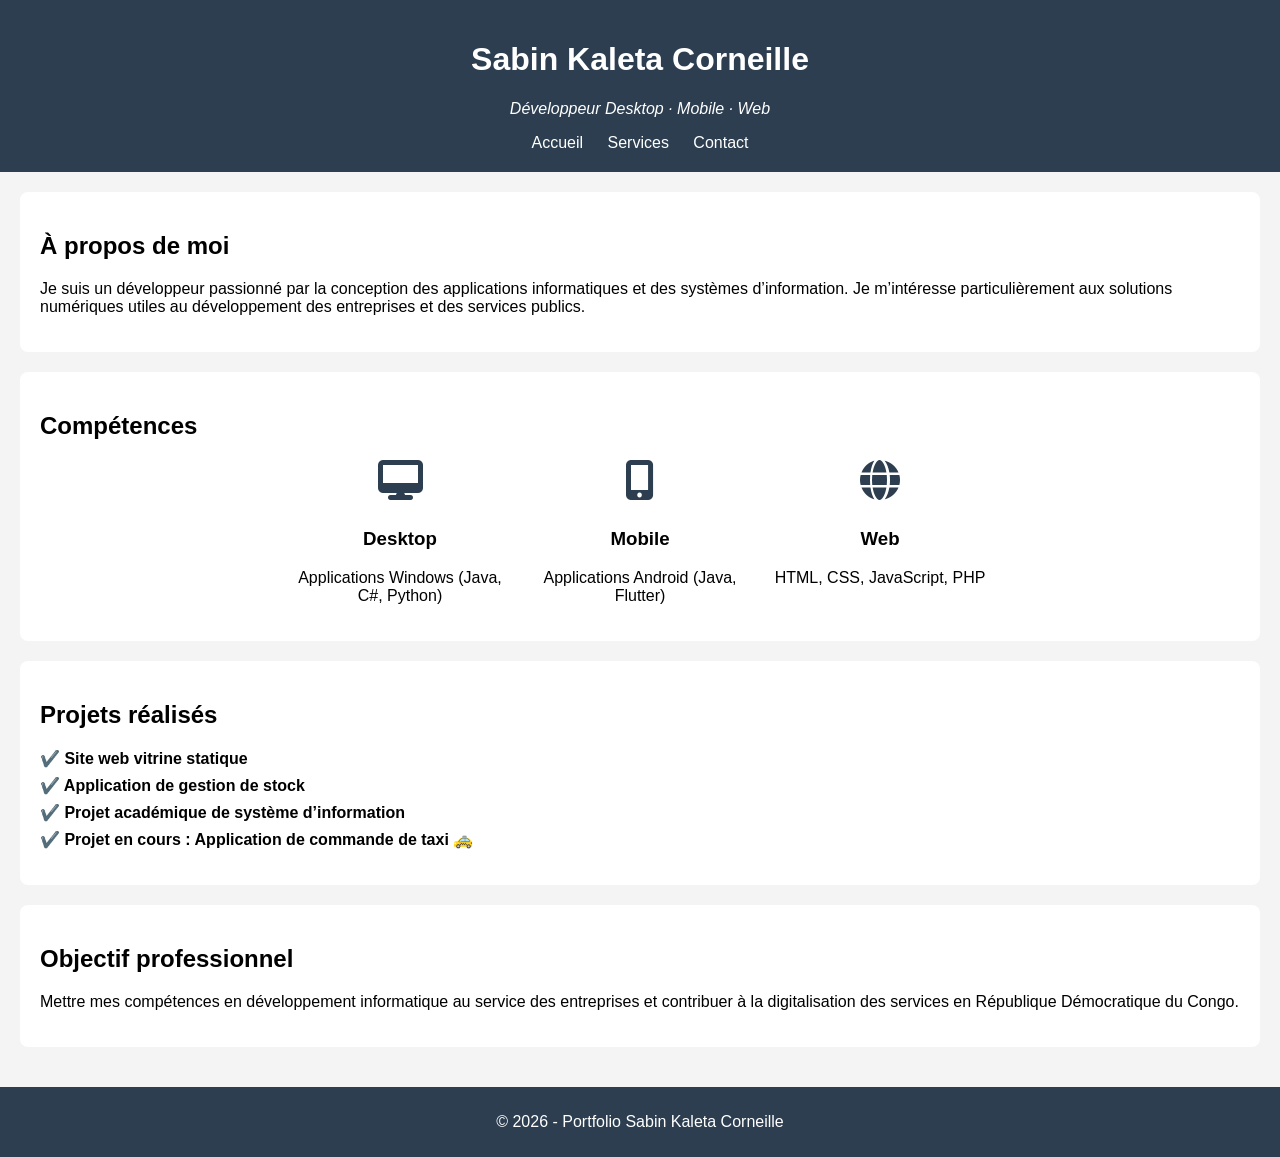
==== index.html @ 907f5636 "Add files via upload" ====
<!DOCTYPE html>
<html lang="fr">
<head>
    <meta charset="UTF-8">
    <title>Portfolio | Sabin Kaleta Corneille</title>

    <link rel="stylesheet" href="style.css">

    <!-- Icônes -->
    <link rel="stylesheet" href="https://cdnjs.cloudflare.com/ajax/libs/font-awesome/6.5.0/css/all.min.css">
</head>
<body>

<header>
    <h1>Sabin Kaleta Corneille</h1>
    <p>Développeur Desktop · Mobile · Web</p>

    <nav>
        <a href="index.html">Accueil</a>
        <a href="services.html">Services</a>
        <a href="contact.html">Contact</a>
    </nav>
</header>

<main>

    <!-- PRESENTATION -->
    <section class="about">
        <h2>À propos de moi</h2>
        <p>
            Je suis un développeur passionné par la conception des applications
            informatiques et des systèmes d’information.  
            Je m’intéresse particulièrement aux solutions numériques utiles
            au développement des entreprises et des services publics.
        </p>
    </section>

    <!-- COMPETENCES -->
    <section class="skills">
        <h2>Compétences</h2>

        <div class="skill-list">
            <div class="skill">
                <i class="fas fa-desktop"></i>
                <h3>Desktop</h3>
                <p>Applications Windows (Java, C#, Python)</p>
            </div>

            <div class="skill">
                <i class="fas fa-mobile-alt"></i>
                <h3>Mobile</h3>
                <p>Applications Android (Java, Flutter)</p>
            </div>

            <div class="skill">
                <i class="fas fa-globe"></i>
                <h3>Web</h3>
                <p>HTML, CSS, JavaScript, PHP</p>
            </div>
        </div>
    </section>

    <!-- PROJETS -->
    <section class="projects">
        <h2>Projets réalisés</h2>

        <ul>
            <li>✔️ Site web vitrine statique</li>
            <li>✔️ Application de gestion de stock</li>
            <li>✔️ Projet académique de système d’information</li>
            <li>✔️ Projet en cours : Application de commande de taxi 🚕</li>
        </ul>
    </section>

    <!-- OBJECTIF -->
    <section class="objective">
        <h2>Objectif professionnel</h2>
        <p>
            Mettre mes compétences en développement informatique
            au service des entreprises et contribuer à la digitalisation
            des services en République Démocratique du Congo.
        </p>
    </section>

</main>

<footer>
    <p>© 2026 - Portfolio Sabin Kaleta Corneille</p>
</footer>

</body>
</html>
---- style.css ----
body {
    font-family: Arial, sans-serif;
    margin: 0;
    background-color: #f4f4f4;
}

/* En-tête */
header {
    background-color: #2c3e50;
    color: white;
    padding: 20px;
    text-align: center;
}

nav a {
    color: white;
    margin: 0 10px;
    text-decoration: none;
}

/* Contenu */
main {
    padding: 20px;
}

section {
    background: white;
    padding: 15px;
    margin-bottom: 15px;
    border-radius: 5px;
}

/* Pied de page */
footer {
    background-color: #2c3e50;
    color: white;
    text-align: center;
    padding: 10px;
}
/* Services */
.services {
    display: flex;
    gap: 20px;
    justify-content: center;
    flex-wrap: wrap;
}

.service {
    background: white;
    width: 280px;
    padding: 20px;
    text-align: center;
    border-radius: 8px;
    box-shadow: 0 0 10px rgba(0,0,0,0.1);
}

.service i {
    font-size: 50px;
    color: #2c3e50;
    margin-bottom: 15px;
}

.service h2 {
    margin-bottom: 10px;
}
/* Contact */
.contact {
    max-width: 500px;
    margin: auto;
    background: white;
    padding: 20px;
    border-radius: 8px;
}

.contact form {
    display: flex;
    flex-direction: column;
}

.contact label {
    margin-top: 10px;
    font-weight: bold;
}

.contact input,
.contact textarea {
    padding: 8px;
    margin-top: 5px;
    border-radius: 4px;
    border: 1px solid #ccc;
}

.contact textarea {
    min-height: 100px;
}

.contact button {
    margin-top: 15px;
    padding: 10px;
    background-color: #2c3e50;
    color: white;
    border: none;
    border-radius: 5px;
    cursor: pointer;
}
/* Infos de contact */
.contact-info {
    display: flex;
    gap: 20px;
    background: white;
    padding: 20px;
    border-radius: 8px;
    margin-bottom: 20px;
    align-items: center;
    flex-wrap: wrap;
}

.photo-zone {
    width: 150px;
    height: 150px;
    border: 2px dashed #ccc;
    display: flex;
    align-items: center;
    justify-content: center;
}

.photo-zone img {
    width: 100%;
    height: 100%;
    object-fit: cover;
}

.infos {
    flex: 1;
}

.infos h2 {
    margin-bottom: 10px;
}

.infos a {
    color: #2c3e50;
    text-decoration: none;
    font-weight: bold;
}
/* ================= CONTACT INFOS ================= */

.contact-info {
    display: flex;
    gap: 20px;
    background: white;
    padding: 20px;
    border-radius: 8px;
    margin-bottom: 25px;
    align-items: center;
    flex-wrap: wrap;
}

.photo-zone {
    width: 160px;
    height: 160px;
    border: 2px dashed #bbb;
    border-radius: 8px;
    overflow: hidden;
}

.photo-zone img {
    width: 100%;
    height: 100%;
    object-fit: cover;
}

.infos {
    flex: 1;
}

.infos h2 {
    margin-bottom: 15px;
}

.infos p {
    margin: 8px 0;
    font-size: 15px;
}

.infos i {
    color: #2c3e50;
    margin-right: 8px;
}

.infos a {
    color: #2c3e50;
    text-decoration: none;
    font-weight: bold;
}

/* WhatsApp */
.whatsapp-btn {
    display: inline-block;
    margin-top: 15px;
    padding: 10px 15px;
    background-color: #25d366;
    color: white;
    border-radius: 5px;
    text-decoration: none;
}

.whatsapp-btn i {
    margin-right: 5px;
}

/* ================= FORMULAIRE ================= */

.contact {
    max-width: 600px;
    margin: auto;
    background: white;
    padding: 20px;
    border-radius: 8px;
}

.contact form {
    display: flex;
    flex-direction: column;
}

.contact label {
    margin-top: 10px;
    font-weight: bold;
}

.contact input,
.contact textarea {
    padding: 8px;
    margin-top: 5px;
    border-radius: 4px;
    border: 1px solid #ccc;
}

.contact textarea {
    min-height: 120px;
}

.contact button {
    margin-top: 15px;
    padding: 10px;
    background-color: #2c3e50;
    color: white;
    border: none;
    border-radius: 5px;
    cursor: pointer;
}

/* ================= RESPONSIVE MOBILE ================= */

@media (max-width: 768px) {
    .contact-info {
        flex-direction: column;
        text-align: center;
    }

    .infos {
        text-align: left;
    }
}
/* ================= CARTE ================= */

.map {
    background: white;
    padding: 20px;
    border-radius: 8px;
    margin-bottom: 25px;
}

.map h2 {
    margin-bottom: 15px;
    text-align: center;
}

.map iframe {
    width: 100%;
    height: 300px;
    border: none;
    border-radius: 8px;
}
/* ================= PORTFOLIO ================= */

header p {
    margin-top: 5px;
    font-style: italic;
}

.about, .skills, .projects, .objective {
    background: white;
    padding: 20px;
    margin-bottom: 20px;
    border-radius: 8px;
}

/* Compétences */
.skill-list {
    display: flex;
    gap: 20px;
    justify-content: center;
    flex-wrap: wrap;
}

.skill {
    width: 220px;
    text-align: center;
}

.skill i {
    font-size: 40px;
    color: #2c3e50;
    margin-bottom: 10px;
}

/* Projets */
.projects ul {
    list-style: none;
    padding-left: 0;
}

.projects li {
    margin-bottom: 8px;
    font-weight: bold;
}

/* Responsive */
@media (max-width: 768px) {
    .skill-list {
        flex-direction: column;
        align-items: center;
    }
}
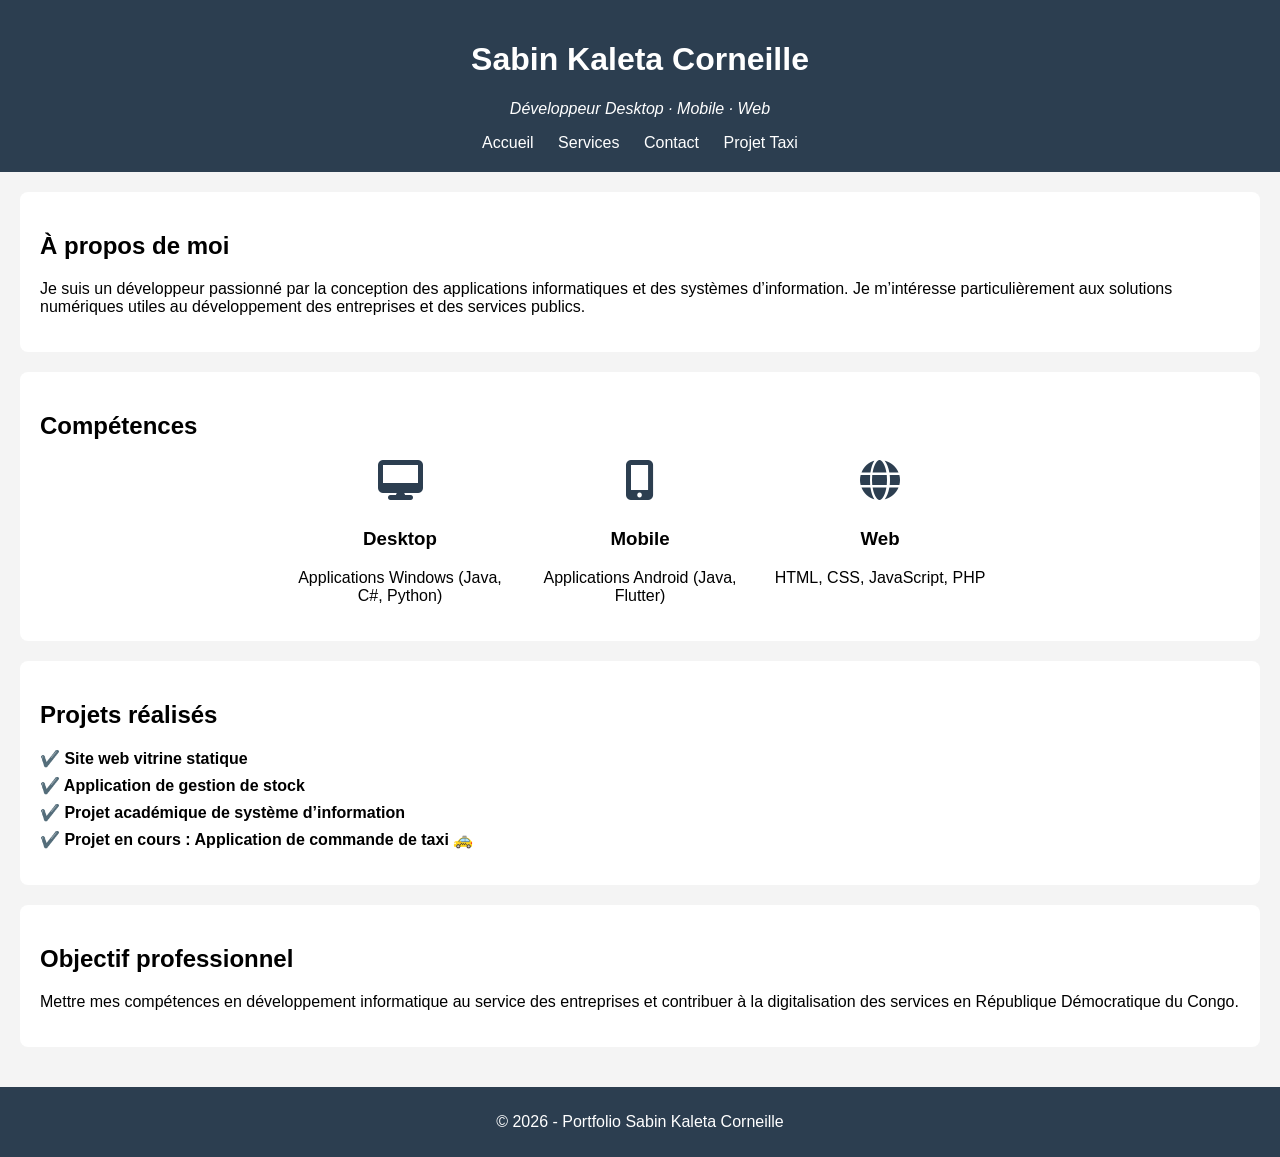
==== commit f33422ca: "Add files via upload" ====
--- a/index.html
+++ b/index.html
@@ -19,6 +19,7 @@
         <a href="index.html">Accueil</a>
         <a href="services.html">Services</a>
         <a href="contact.html">Contact</a>
+        <a href="taxi.html">Projet Taxi</a>
     </nav>
 </header>
 
--- a/style.css
+++ b/style.css
@@ -334,3 +334,29 @@
         align-items: center;
     }
 }
+/* ================= PROJET TAXI ================= */
+
+.taxi-section {
+    background: white;
+    padding: 20px;
+    margin-bottom: 20px;
+    border-radius: 8px;
+}
+
+.actors {
+    display: flex;
+    gap: 20px;
+    justify-content: center;
+    flex-wrap: wrap;
+}
+
+.actor {
+    width: 220px;
+    text-align: center;
+}
+
+.actor i {
+    font-size: 40px;
+    color: #2c3e50;
+    margin-bottom: 10px;
+}
